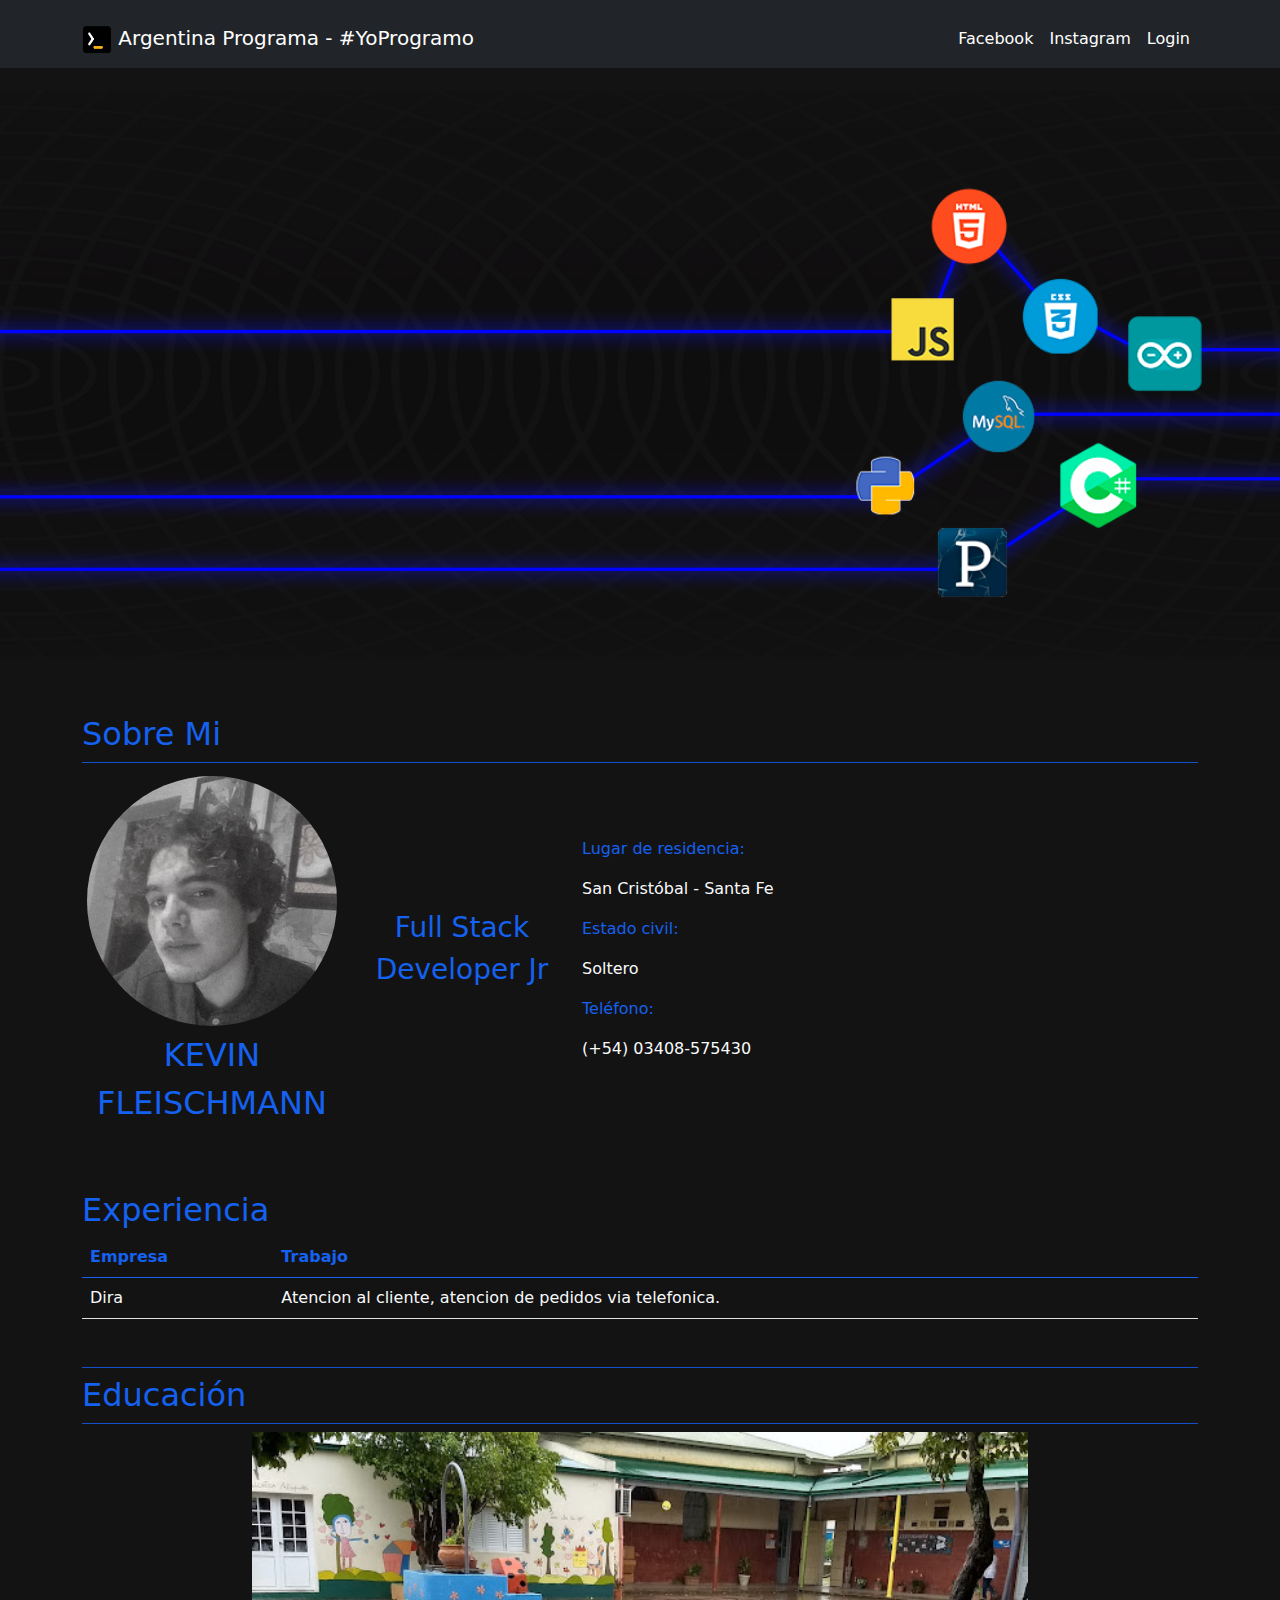
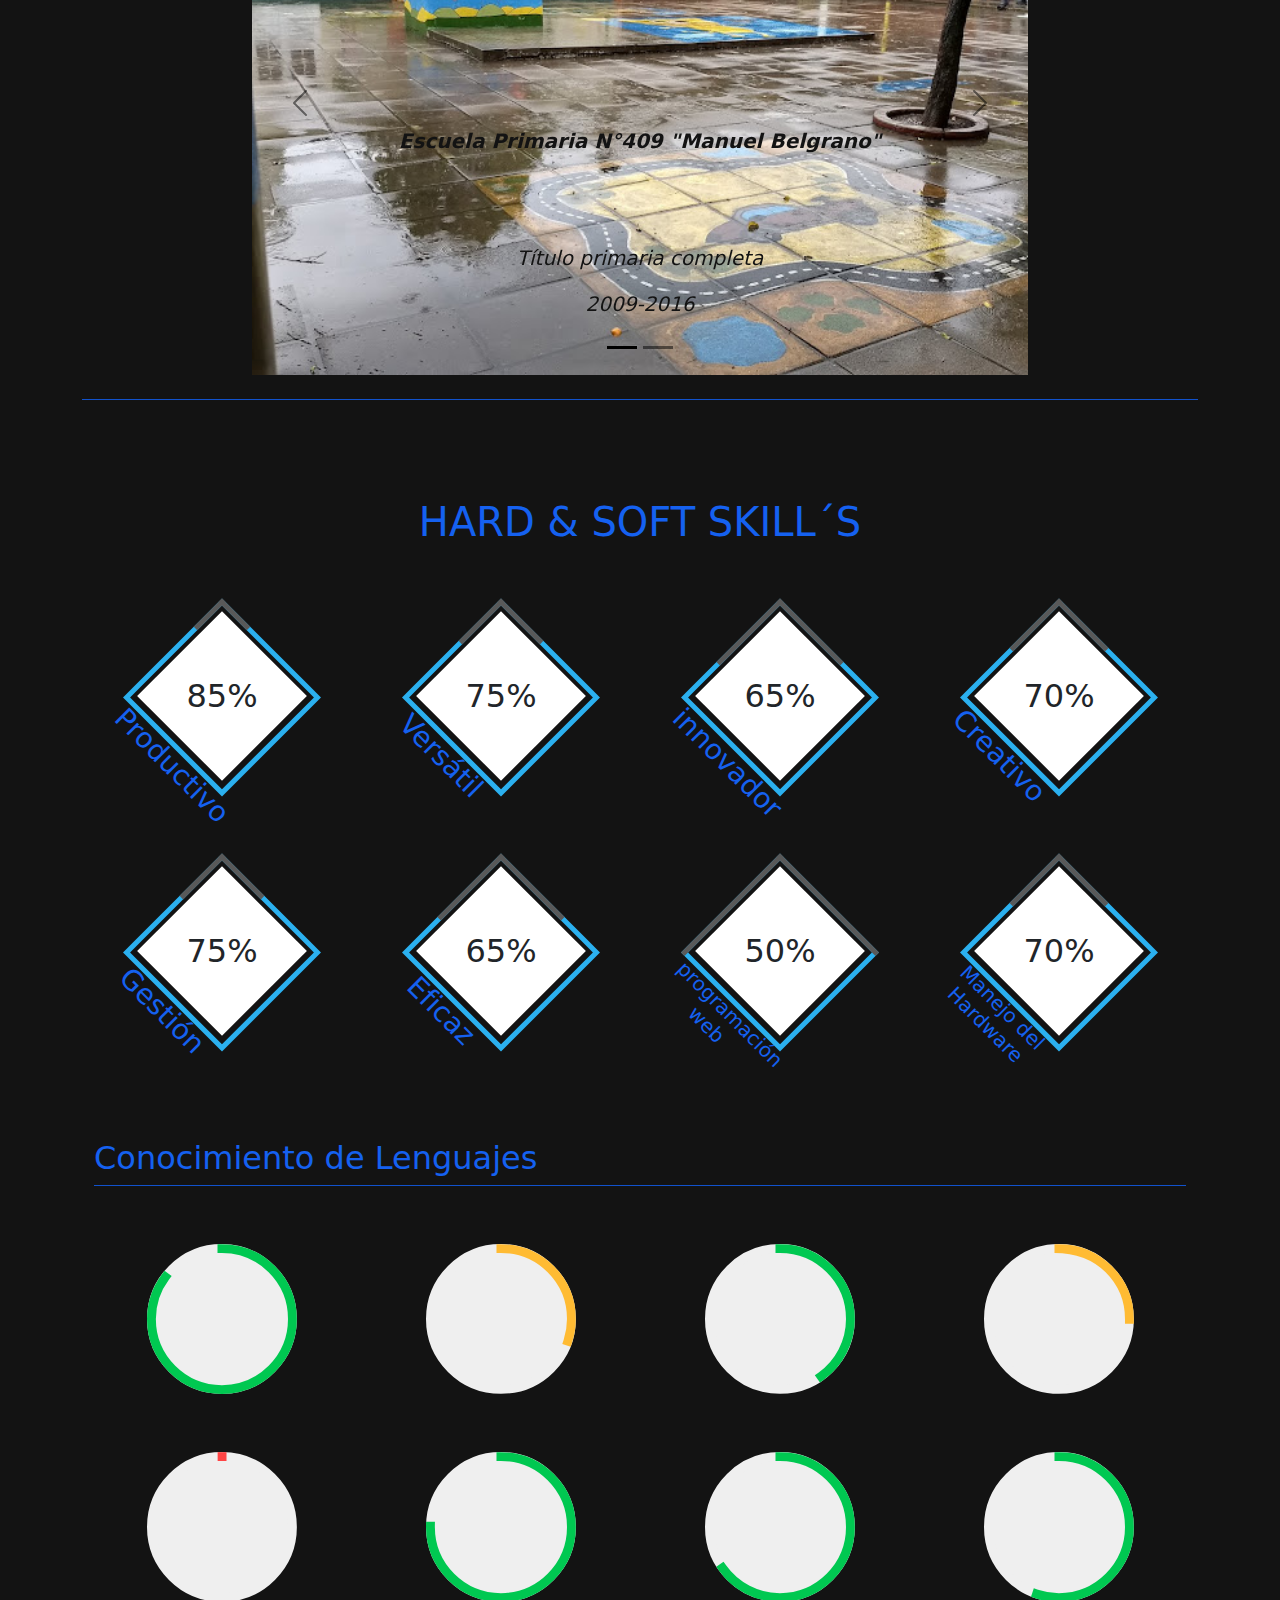
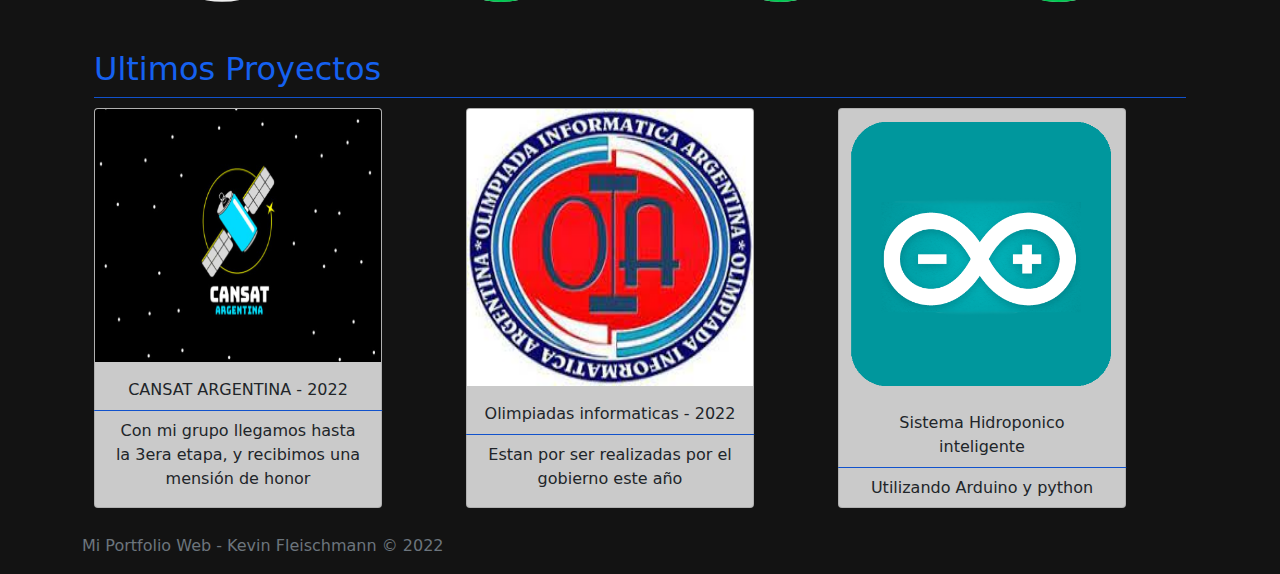
==== index.html @ b693f836 "FrontEnd Estatico" ====
<!DOCTYPE html>
<html lang="es" dir="ltr">
    <head>
        <title>Mi portfolio Web</title>    
        <meta charset="UTF-8">
        <meta name="description" content="portfolio-YoProgramo"> 
        <meta name="viewport" content="width=device-width, initial-scale=1"> 
        <!-- Archivo CSS Bootstrap 5 -->
        <link href="dist/bootstrap/css/bootstrap.min.css" rel="stylesheet">
        <!--Mi archivo CSS-->
        <link href="index.css" rel="stylesheet">
        <link href="progresscircle.css" rel="stylesheet">
      </head>
    
    <body>
        <main>

            <div class="container mb-5">
 
                <!-- Header -->
                <header class="d-flex flex-wrap py-3 mb-5 border-bottom">
                  <nav class="navbar navbar-expand-lg navbar-dark bg-dark fixed-top">
                    <div class="container">
                      
                      <a class="navbar-brand" href="#"><img class="navbar-toggler-icon" src="/imagenes/arg-programa-logo.png"></img> Argentina Programa - #YoProgramo</a>
                      </button>
                        <form class="d-flex" role="search">
                          
                          <ul class="navbar-nav me-auto mb-2 mb-lg-0">
                          
                          <li class="nav-item">
                            <a class="nav-link active" aria-current="page" href="https://www.facebook.com/profile.php?id=100004293738467" target="_blank">Facebook</a>                    
                          </li>
                          
                          <li class="nav-item">
                            <a class="nav-link active" aria-current="page" href="https://www.instagram.com/kevin_fleischmann/" target="_blank">Instagram</a>                    
                          </li>
                          
                          <li class="nav-item">
                            <a class="nav-link active" aria-current="page" href="login.html">Login</a>                    
                          </li>
                        </ul>
                      </form>
                    </div>
                  </header>
                </div>
              </nav>
                <img src="/imagenes/banner.png" class="modal-fullscreen">
            <!-- Seccion sobre mi-->

            <div class="container align-content-center text-center">
            <h2 class="SOBREMI mt-5">Sobre Mi</h2>
            <div class="dropdown-divider"></div>
              <div class="row align-items-center text-center">
                <div class="col">
                  <img id="foto-perfil" src="/imagenes/foto-perfil.jpeg">
                  <p class="SOBREMI fs-2">KEVIN FLEISCHMANN</p>
                </div>
                <div class="col">
                  <p class="SOBREMI fs-3">Full Stack Developer Jr</p>
                </div>
                <div class="col">
                  <p class="SOBREMI">Lugar de residencia: </p> 
                  <p class="text-light"> San Cristóbal - Santa Fe</p>
                  <p class="SOBREMI">Estado civil: </p> 
                  <p class="text-light"> Soltero</p>
                  <p class="SOBREMI">Teléfono: </p> 
                  <p class="text-light">(+54) 03408-575430</p>
                </div>
                <div class="col">
                  <iframe src="https://www.google.com/maps/embed?pb=!1m18!1m12!1m3!1d440879.72448070475!2d-61.514758538917484!3d-30.311910835472894!2m3!1f0!2f0!3f0!3m2!1i1024!2i768!4f13.1!3m3!1m2!1s0x944a7955c00a9333%3A0xd28c7370c9f01032!2sSan%20Cristobal%2C%20Santa%20Fe!5e0!3m2!1ses-419!2sar!4v1658362427034!5m2!1ses-419!2sar" width="400" height="300" style="border:0;" allowfullscreen="" loading="lazy" referrerpolicy="no-referrer-when-downgrade"></iframe>
                </div>

              </div>
            </div>
            <!--Seccion Experiencia-->
            <div class="container">
              <h2 class="SOBREMI mt-5">Experiencia</h2>
              <table class="table">
                <thead>
                  <tr>
                    <th scope="col" class="SOBREMITabla">Empresa</th>
                    <th scope="col" class="SOBREMITabla">Trabajo</th>
                  </tr>
              </thead>
              <tbody>
                <tr>
                  <td class="text-light">Dira</td>
                  <td class="text-light">Atencion al cliente, atencion de pedidos via telefonica.</td>
                </tr>
              </tbody>
            </table>
          </div>
          <!--Seccion Educacion-->
          <div class="container">
            <div class="dropdown-divider mt-5"></div>
            <h2 class="SOBREMI">Educación</h2>
            <div class="dropdown-divider "></div>
          </div>
            <div class="row justify-content-center">
              <div class="col-sm-8"></div>
              <div id="carouselExampleDark" class="carousel carousel-dark slide" data-bs-ride="carousel">
                <div class="carousel-indicators">
                <button type="button" data-bs-target="#carouselExampleDark" data-bs-slide-to="0" class="active" aria-current="true" aria-label="Slide 1"></button>
                <button type="button" data-bs-target="#carouselExampleDark" data-bs-slide-to="1" aria-label="Slide 2"></button>
              </div>
              <div class="carousel-inner text-center">
                <div class="carousel-item active" data-bs-interval="10000">
                  <img src="/imagenes/IMG_20170927_104330617_HDR.jpg" class="d-block w-100 imgcarousel">
                  <div class="carousel-caption d-md-block">
                    <h5 class="h5carousel">Escuela Primaria N°409 "Manuel Belgrano"</h5>  
                    <div class="d-flex h-100 align-items-center justify-content-center">
                      <p class="display-8">Título primaria completa</p>
                    </div>
                    <div class="d-flex h-100 align-items-center justify-content-center">
                      <p class="display-8">2009-2016</p>
                    </div>  
                  </div>
                </div>
              <div class="carousel-item" data-bs-interval="2000">
                <img src="/imagenes/EETP474.png" class="d-block w-100 imgcarousel">
                <div class="carousel-caption d-md-block">
                  <h5 class="h5carousel">Escuela Secundaria Técnica N°474 "Tambor de Tacuarí"</h5>
                  <div class="d-flex h-100 align-items-center justify-content-center">
                    <p class="display-8">Título Técnico en informática profesional y personal</p>
                  </div>
                  <div class="d-flex h-100 align-items-center justify-content-center">
                    <p class="display-8">2017-2022</p>
                  </div>
                </div>
              </div>
            </div>
            <button class="carousel-control-prev" type="button" data-bs-target="#carouselExampleDark" data-bs-slide="prev">
              <span class="carousel-control-prev-icon" aria-hidden="true"></span>
              <span class="visually-hidden">Previous</span>
            </button>
            <button class="carousel-control-next" type="button" data-bs-target="#carouselExampleDark" data-bs-slide="next">
              <span class="carousel-control-next-icon" aria-hidden="true"></span>
              <span class="visually-hidden">Next</span>
            </button>
          </div>
        </div>
        </div>
        <!--seccion HARD & SOFT SKILL-->
        <div class="container">
          <div class="dropdown-divider mt-4"></div>
          <section class="progress-section">
            <div class="container">
              <div class="row">
                <h1>HARD & SOFT SKILL´S</h1>
                 <div class="col-md-3">
               <div class="progress-bars">
               <h2>85%</h2>
               <h3>Productivo</h3>
               </div>
               </div>
                <div class="col-md-3">
               <div class="progress-bars-four">
               <h2>75%</h2>
               <h3>Versátil</h3>
               </div>
               </div>
            
                <div class="col-md-3">
               <div class="progress-bars-six">
               <h2>65%</h2>
               <h3>innovador</h3>
               </div>
               </div>
              
                <div class="col-md-3">
               <div class="progress-bars-seven">
               <h2>70%</h2>
               <h3>Creativo</h3>
               </div>
               </div>
              </div>

              <div class="row second">
                 <div class="col-md-3">
               <div class="progress-bars-four">
               <h2>75%</h2>
               <h3>Gestión</h3>
               </div>
               </div>
                <div class="col-md-3">
               <div class="progress-bars-six">
               <h2>65%</h2>
               <h3>Eficaz</h3>
               </div>
               </div>
            
                <div class="col-md-3">
               <div class="progress-bars-six2">
               <h2>50%</h2>
               <h5>programación web</h5>
               </div>
               </div>
              
                <div class="col-md-3">
               <div class="progress-bars-seven">
               <h2>70%</h2>
               <h5>Manejo del Hardware</h5>
               </div>
               </div>
              </div>
            </div>
            </section>
            <!--Seccion conocimiento de lenguaje-->
            <section>
              <div class="container">
                <h2 class="SOBREMI mt-5">Conocimiento de Lenguajes</h2>
                <div class="dropdown-divider mb-5"></div>
              </div>
              <div class="container align-content-center text-center">
                <div class="row justify-content-center">
                  <div class="col-md-3">
                    <div class="circlechart" data-percentage="85">Arduino</div>
                  </div>
                  <div class="col-md-3">
                    <div class="circlechart" data-percentage="30">JavaScript</div>
                  </div>
                  <div class="col-md-3">
                    <div class="circlechart" data-percentage="40">C#</div>
                  </div>
                  <div class="col-md-3">
                    <div class="circlechart" data-percentage="25">Python</div>
                  </div>
                </div>
                <div class="row justify-content-center mt-5">
                  <div class="col-md-3">
                    <div class="circlechart" data-percentage="0">MySQL</div>
                  </div>
                  <div class="col-md-3">
                    <div class="circlechart" data-percentage="75">HTML</div>
                  </div>
                  <div class="col-md-3">
                    <div class="circlechart" data-percentage="65">CSS</div>
                  </div>
                  <div class="col-md-3">
                    <div class="circlechart" data-percentage="55">Processing</div>
                  </div>
                </div>
              </div>
            </section>
            <!--Seccion proyectos-->
            <section>

              <div class="container mt-5">
                <h2 class="SOBREMI">Ultimos Proyectos</h2>
                <div class="dropdown-divider"></div>
              </div>
              <div class="container align-content-center text-center">
                <div class="row justify-content-center">
                  <div class="col">
                    <div class="card">
                      <img src="/imagenes/cansat.jpg" class="card-img-top">
                      <div class="card-body">
                        <p class="card-title justify-content-xl-center">CANSAT ARGENTINA - 2022</p>
                        <div class="dropdown-divider card-dropdown"></div>
                        <p class="card-subtitle justify-content-xl-center mt-2">Con mi grupo llegamos hasta la 3era etapa, y recibimos una mensión de honor</p>
                      </div>
                    </div>
                  </div>
                  <div class="col">
                    <div class="card">
                      <img src="/imagenes/oia.jpg" class="card-img-top">
                      <div class="card-body">
                        <p class="card-title justify-content-xl-center">Olimpiadas informaticas - 2022</p>
                        <div class="dropdown-divider card-dropdown"></div>
                        <p class="card-subtitle justify-content-xl-center mt-2">Estan por ser realizadas por el gobierno este año</p>
                      </div>
                    </div>
                  </div>
                  <div class="col">
                    <div class="card">
                      <img src="/imagenes/arduino.png" class="card-img-top">
                      <div class="card-body">
                        <p class="card-title justify-content-xl-center">Sistema Hidroponico inteligente</p>
                        <div class="dropdown-divider card-dropdown"></div>
                        <p class="card-subtitle justify-content-xl-center mt-2">Utilizando Arduino y python</p>
                      </div>
                    </div>
                  </div>
                </div>
              </div>
            </section>
        </main>  
        <!-- Footer -->  
        <footer class="footer mt-auto py-3 bg-#131313">
          <div class="container">
            <span class="text-muted">Mi Portfolio Web - Kevin Fleischmann © 2022 </span>
          </div>
        </footer>
        <!--Mi archivo JS-->
        <script src="index.js"></script>
        <!-- Archivo JS Bootstrap 5 --> 
        <script src="https://code.jquery.com/jquery-3.5.1.min.js"></script>
        <script src="https://cdn.jsdelivr.net/npm/bootstrap@5.0.1/dist/js/bootstrap.bundle.min.js" integrity="sha384-gtEjrD/SeCtmISkJkNUaaKMoLD0//ElJ19smozuHV6z3Iehds+3Ulb9Bn9Plx0x4" crossorigin= "anonymous"></script>
        <script src="https://code.jquery.com/jquery-3.3.1.slim.min.js" integrity="sha384-q8i/X+965DzO0rT7abK41JStQIAqVgRVzpbzo5smXKp4YfRvH+8abtTE1Pi6jizo" crossorigin="anonymous"></script>
        <script src="index.js"></script>
        <script>
          $('.circlechart').circlechart(); // Initialization
        </script>
    </body>
</html>
---- index.css ----
body
{
    background-color: #131313;
}
.navbar
{
    background-color: #2B2B2B;
}
footer
{
    background-color: #131313;
}
.SOBREMI
{
    color: #1561F0;
    display: flex;
    align-content: center;
}
#foto-perfil
{
    max-width: 250px;
    max-height: auto;
    border-radius: 15cm;
    display: flex;
    margin: 5px;
}
.display-8
{
    font-size: 20px;
    display: flex;
}

.card
{
    background-color: #131313;
}
.texto
{
    display: flex;
}
p
{
    display: flex;
}
.container
{
    margin-top: 10px;
}
.dropdown-divider
{
    background-color:#1561F0;
}
.SOBREMITabla
{
    color: #1561F0;
}
.carousel {
    height: auto; 
    width: 50em;
    top: 50%;
    bottom: initial;
   }
.imgcarousel
{
    max-width: 55em;
    max-height: auto;
}
.display-8
{
    text-align: center;
    color: #131313;
    font-style: oblique;
    font-weight: 500;
}
.h5carousel
{
    color:#131313;
    font-weight: 800;
    font-style: italic;
}



.progress-section
{
    text-align: center; 
    padding: 80px 0px; 
    background: #131313;
}

.progress-section h1,h3, h5
{ 
    margin-bottom:90px; 
    color:#1561F0;
}
.card-img-top
{
    height: 18rem;
}
.card-dropdown
{
    width: 18rem;
    margin: 0em;
    transform: translateX(-1.05rem);
}
.card
{
    max-width: 18rem;
    height: 25rem;
    background-color: #cacaca;
}
.progress-bars
{ 
    margin: auto; 
    background: #fff; 
    width: 120px; 
    height: 120px; 
    transform: rotate(45deg); 
    position: relative;
}

.progress-bars h2 
{ 
    line-height: 120px; 
    text-align: center; 
    transform: rotate(-45deg);
}

.progress-bars:before
{
    position: absolute; 
    content: ""; 
    border: solid 5px #595959; 
    border-width: 5px 0px 0px 5px; 
    width: 40px; 
    height: 40px; 
    top: -9px; 
    left: -9px; 
    bottom: -9px; 
    right: -9px; 
    z-index: 10;
}

.progress-bars:after
{
    position: absolute; 
    content: ""; 
    border: solid 5px #2bb0ef; 
    border-width: 5px 5px 5px 5px; 
    width: 140px; 
    height: 140px; 
    top: -9px; 
    left: -9px; 
    bottom: -9px; 
    right: -9px;
}

.progress-bars-four
{ 
    margin: auto; 
    background: #fff; 
    width: 120px; 
    height: 120px; 
    transform: rotate(45deg); 
    position: relative;
}

.progress-bars-four h2 
{ 
    line-height: 120px; 
    text-align: center; 
    transform: rotate(-45deg);
}

.progress-bars-four:before
{
    position: absolute; 
    content: ""; 
    border: solid 5px #595959; 
    border-width: 5px 0px 0px 5px; 
    width: 60px; 
    height: 60px; 
    top: -9px; 
    left: -9px; 
    bottom: -9px; 
    right: -9px; 
    z-index: 10;
}

.progress-bars-four:after
{
    position: absolute; 
    content: ""; 
    border: solid 5px #2bb0ef; 
    border-width: 5px 5px 5px 5px; 
    width: 140px; 
    height: 140px; 
    top: -9px; 
    left: -9px; 
    bottom: -9px; 
    right: -9px;
}

.progress-bars-six
{ 
    margin: auto; 
    background: #fff; 
    width: 120px; 
    height: 120px; 
    transform: rotate(45deg); 
    position: relative;
}

.progress-bars-six h2 
{ 
    line-height: 120px; 
    text-align: center; 
    transform: rotate(-45deg);
}

.progress-bars-six:before
{position: absolute; 
    content: ""; 
    border: solid 5px #595959; 
    border-width: 5px 0px 0px 5px; 
    width: 90px; 
    height: 90px; 
    top: -9px; 
    left: -9px; 
    bottom: -9px; 
    right: -9px; 
    z-index: 10;
}

.progress-bars-six:after
{
    position: absolute; 
    content: ""; 
    border: solid 5px #2bb0ef; 
    border-width: 5px 5px 5px 5px; 
    width: 140px; 
    height: 140px; 
    top: -9px; 
    left: -9px; 
    bottom: -9px; 
    right: -9px;
}


.progress-bars-seven
{ 
    margin: auto; 
    background: #fff; 
    width: 120px; 
    height: 120px; 
    transform: rotate(45deg); 
    position: relative;
}

.progress-bars-seven h2 
{ 
    line-height: 120px; 
    text-align: center; 
    transform: rotate(-45deg);
}

.progress-bars-seven:before
{
    position: absolute; 
    content: ""; 
    border: solid 5px #595959; 
    border-width: 5px 0px 0px 5px; 
    width: 70px; 
    height: 70px; 
    top: -9px; 
    left: -9px; 
    bottom: -9px; 
    right: -9px; 
    z-index: 10;
}

.progress-bars-seven:after
{
    position: absolute; 
    content: ""; 
    border: solid 5px #2bb0ef; 
    border-width: 5px 5px 5px 5px; 
    width: 140px; 
    height: 140px; 
    top: -9px; 
    left: -9px; 
    bottom: -9px;
    right: -9px;
}

.second
{
    margin-top: 135px;
}

.progress-bars-six2
{ 
    margin: auto; 
    background: #fff; 
    width: 120px; 
    height: 120px; 
    transform: rotate(45deg); 
    position: relative;
}

.progress-bars-six2 h2 
{ 
    line-height: 120px; 
    text-align: center; 
    transform: rotate(-45deg);
}

.progress-bars-six2:before
{position: absolute; 
    content: ""; 
    border: solid 5px #595959; 
    border-width: 5px 0px 0px 5px; 
    width: 140px; 
    height: 140px; 
    top: -9px; 
    left: -9px; 
    bottom: -9px; 
    right: -9px; 
    z-index: 20;
}

.progress-bars-six2:after
{
    position: absolute; 
    content: ""; 
    border: solid 5px #2bb0ef; 
    border-width: 5px 5px 5px 5px; 
    width: 140px; 
    height: 140px; 
    top: -9px; 
    left: -9px; 
    bottom: -9px; 
    right: -9px;
}
---- progresscircle.css ----
/**
 * Inspiration for this project found at:
 * https://markus.oberlehner.net/blog/pure-css-animated-svg-circle-chart
 * 1. The `reverse` animation direction plays the animation backwards
 *    which makes it start at the stroke offset 100 which means displaying
 *    no stroke at all and animating it to the value defined in the SVG
 *    via the inline `stroke-dashoffset` attribute.
 * 2. Rotate by -90 degree to make the starting point of the
 *    stroke the top of the circle.
 * 3. Using CSS transforms on SVG elements is not supported by Internet Explorer
 *    and Edge, use the transform attribute directly on the SVG element as a
 * .  workaround.
 */

.circle-chart {
  width: 150px;
  height: 150px;
  margin-top: 10px;
}

.circle-chart__circle {
  stroke: #00acc1;
  stroke-width: 2;
  stroke-linecap: square;
  fill: none;
  animation: circle-chart-fill 2s reverse; /* 1 */ 
  transform: rotate(-90deg); /* 2, 3 */
  transform-origin: center; /* 4 */
}

/**
 * 1. Rotate by -90 degree to make the starting point of the
 *    stroke the top of the circle.
 * 2. Scaling mirrors the circle to make the stroke move right
 *    to mark a positive chart value.
 * 3. Using CSS transforms on SVG elements is not supported by Internet Explorer
 *    and Edge, use the transform attribute directly on the SVG element as a
 * .  workaround.
 */

.circle-chart__circle--negative {
  transform: rotate(-90deg) scale(1,-1); /* 1, 2, 3 */
}

.circle-chart__background {
  stroke: #efefef;
  stroke-width: 2;
  fill:#efefef; 
}

.circle-chart__info {
  animation: circle-chart-appear 2s forwards;
  opacity: 0;
  transform: translateY(0.3em);
}

.circle-chart__percent {
  alignment-baseline: central;
  text-anchor: middle;
  font-size: 8px;
}

.circle-chart__subline {
    alignment-baseline: central;
    text-anchor: middle;
    font-size: 5px;
}

.success-stroke {
  stroke: #00C851;
}

.warning-stroke {
  stroke: #ffbb33;
}

.danger-stroke {
  stroke: #ff4444;
}

@keyframes circle-chart-fill {
  to { stroke-dasharray: 0 100; }
}

@keyframes circle-chart-appear {
  to {
    opacity: 1;
    transform: translateY(0);
  }
}
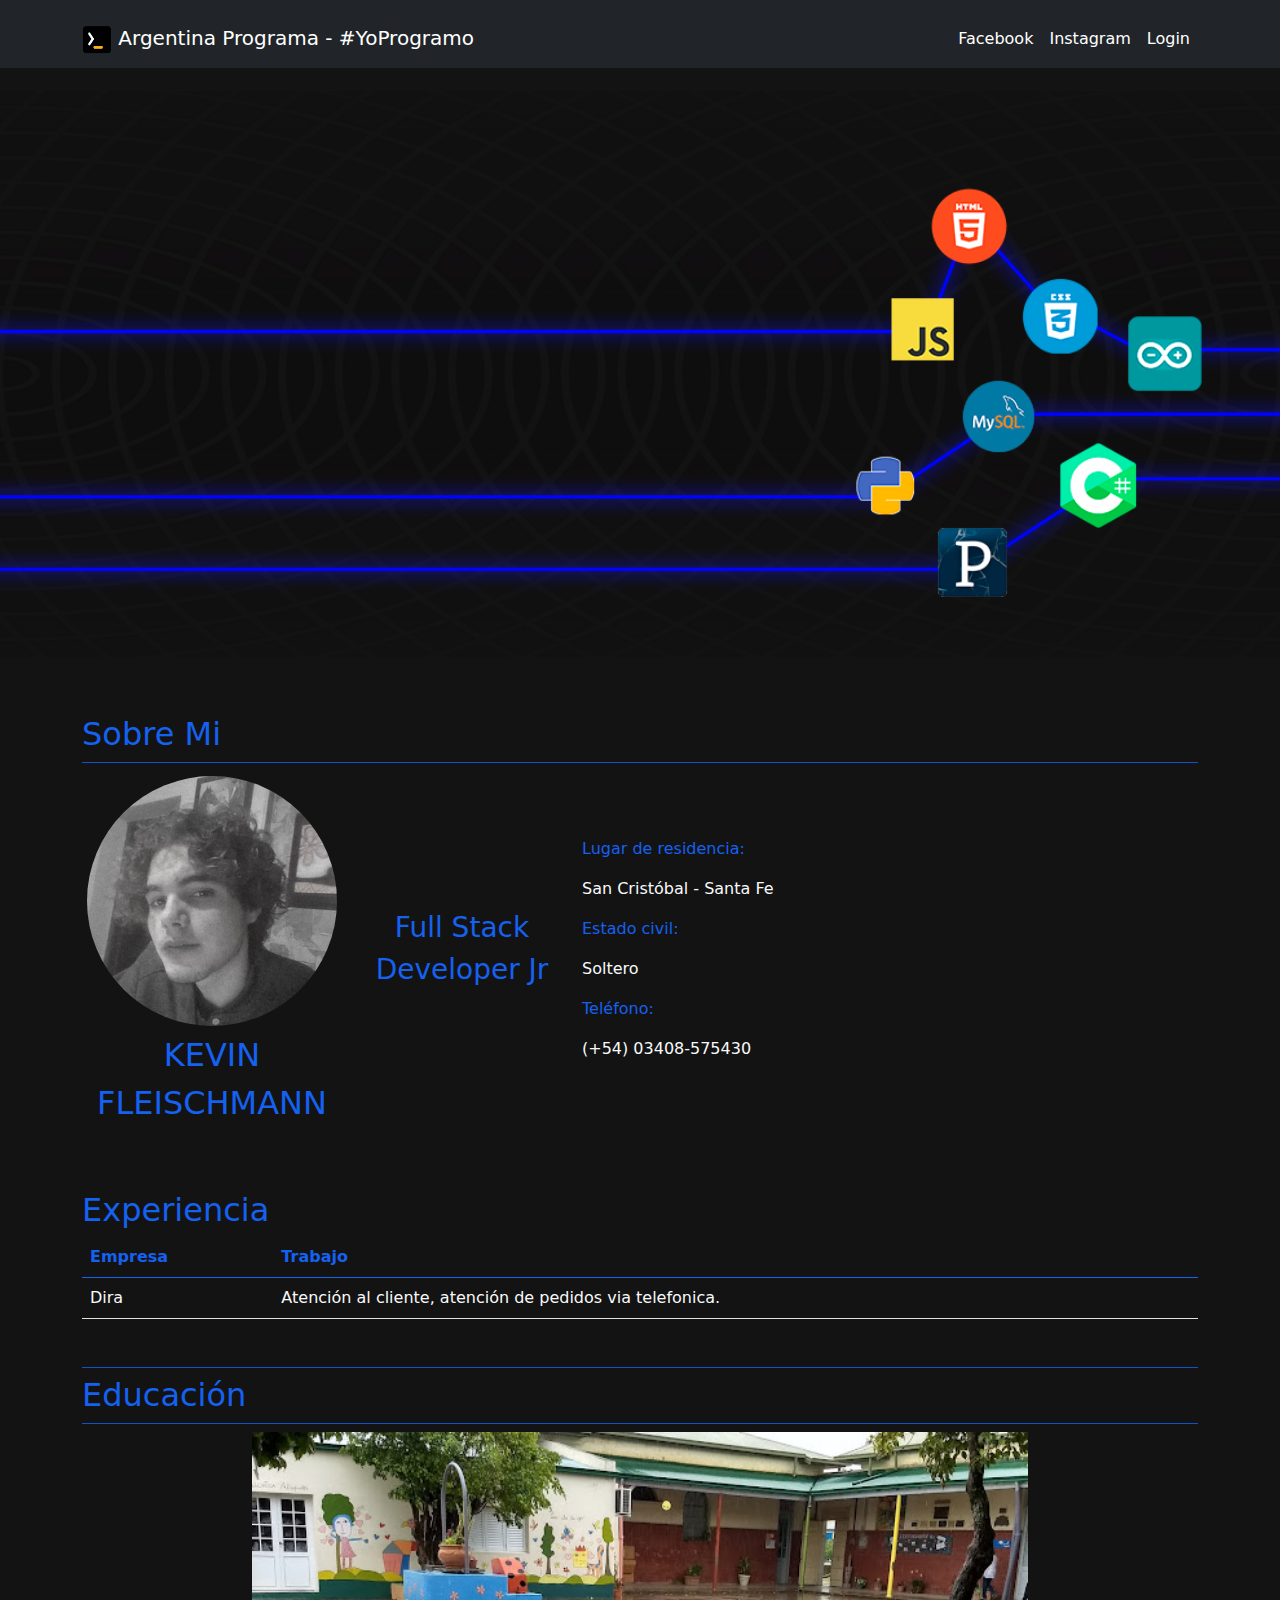
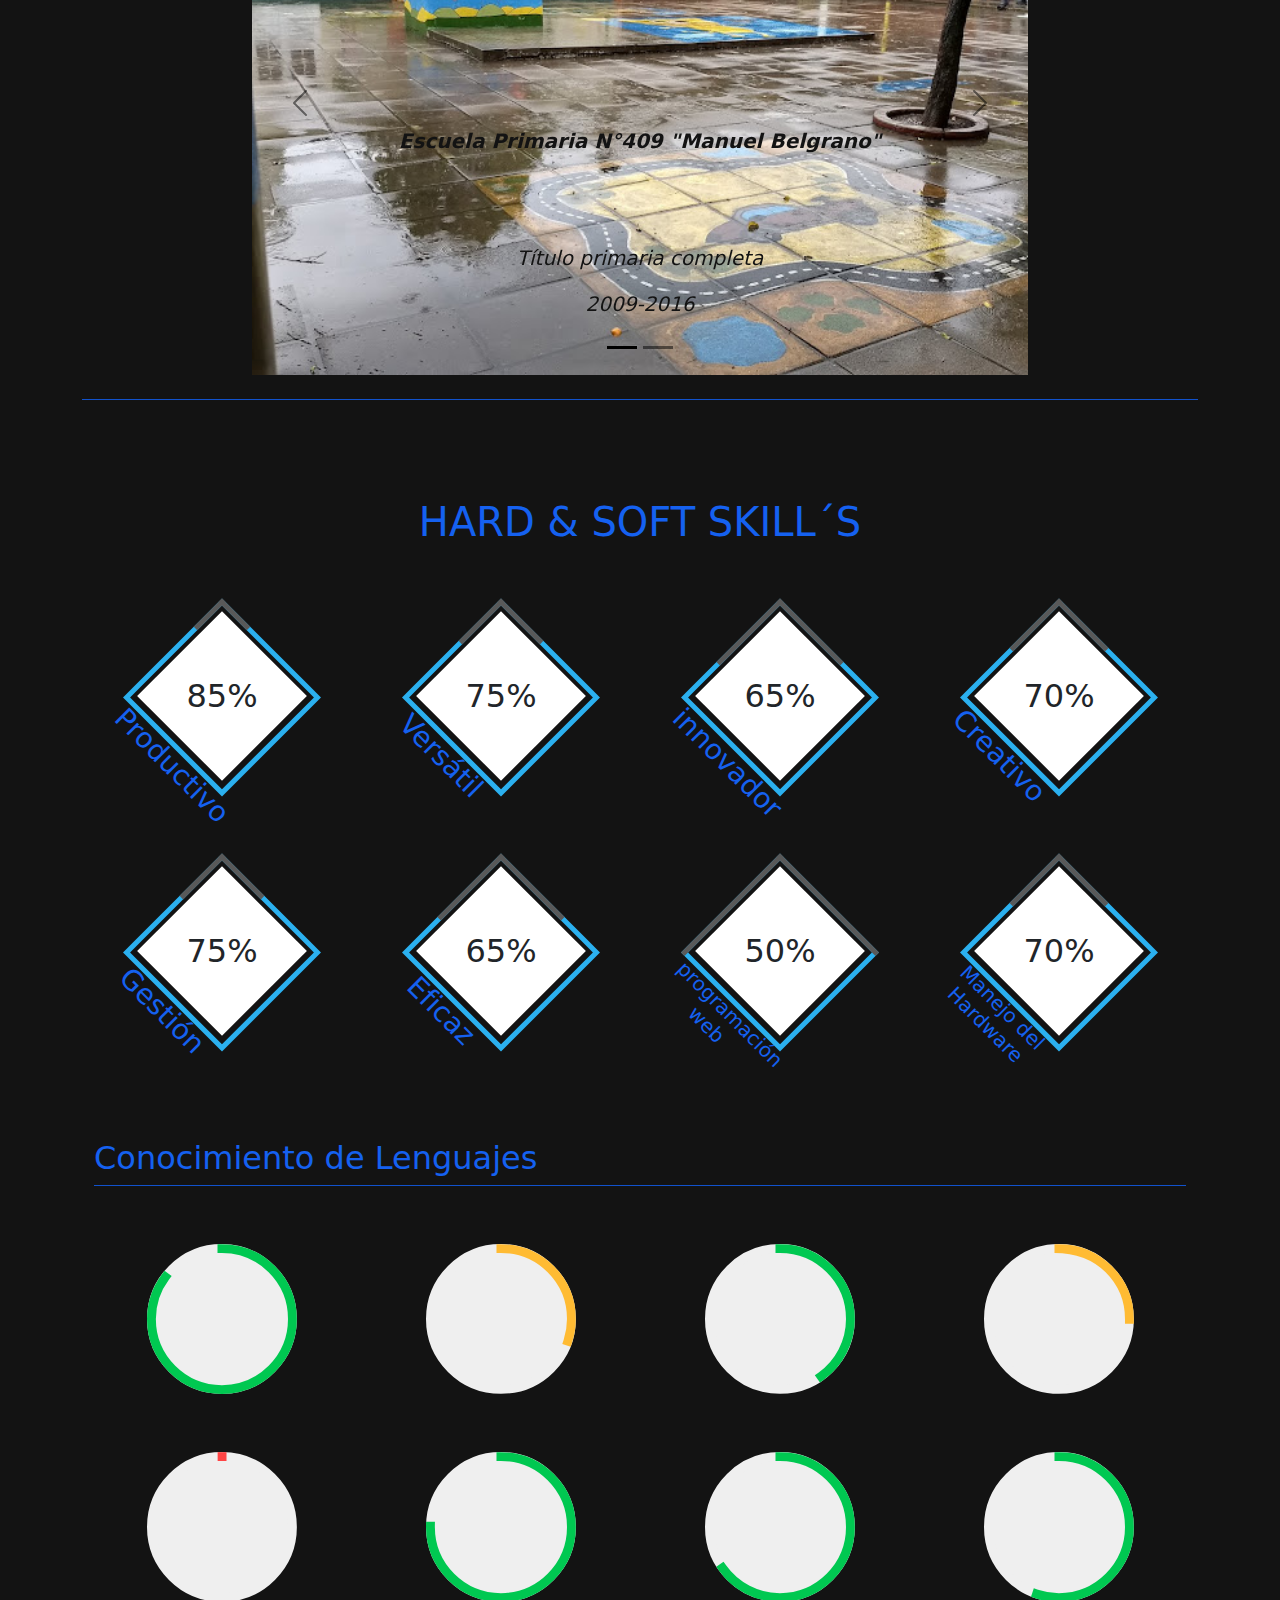
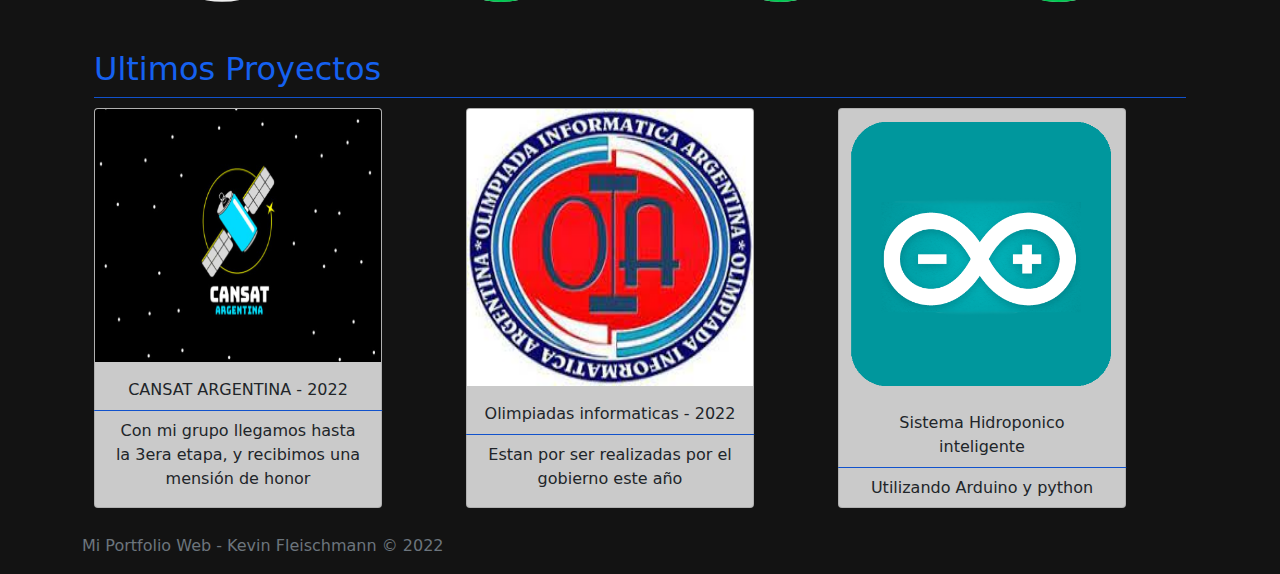
==== commit 00d09cad: "correción" ====
--- a/index.html
+++ b/index.html
@@ -2,8 +2,8 @@
 <html lang="es" dir="ltr">
     <head>
         <title>Mi portfolio Web</title>    
-        <meta charset="UTF-8">
-        <meta name="description" content="portfolio-YoProgramo"> 
+         <meta charset="UTF-8">
+         <meta name="description" content="portfolio-YoProgramo"> 
         <meta name="viewport" content="width=device-width, initial-scale=1"> 
         <!-- Archivo CSS Bootstrap 5 -->
         <link href="dist/bootstrap/css/bootstrap.min.css" rel="stylesheet">
@@ -86,7 +86,7 @@
               <tbody>
                 <tr>
                   <td class="text-light">Dira</td>
-                  <td class="text-light">Atencion al cliente, atencion de pedidos via telefonica.</td>
+                  <td class="text-light">Atención al cliente, atención de pedidos via telefonica.</td>
                 </tr>
               </tbody>
             </table>
